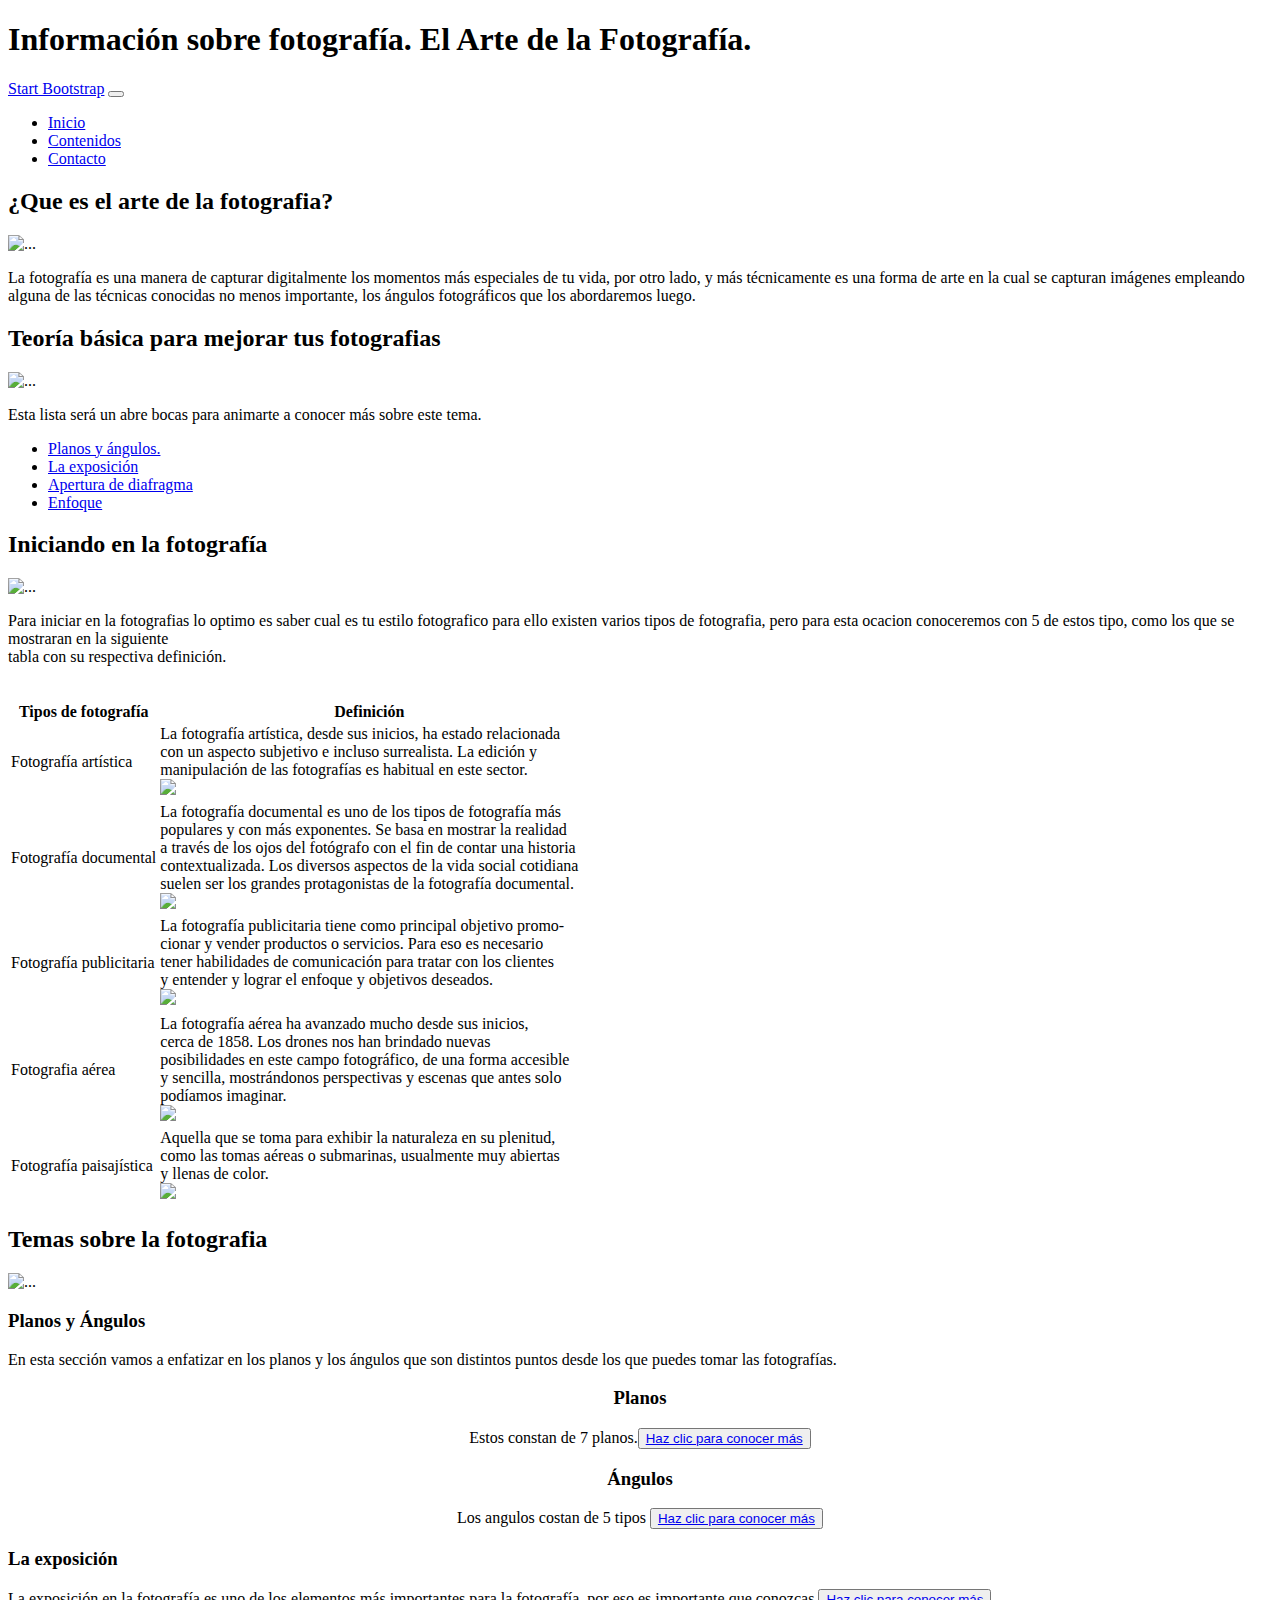
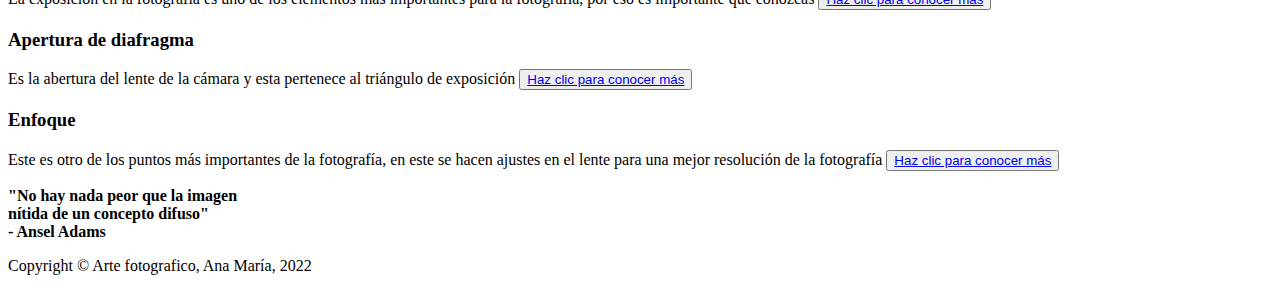
==== about.html @ 43705670 "Add files via upload" ====
<!DOCTYPE html>
<html lang="en">
    <head>
        <meta charset="utf-8" />
        <meta name="viewport" content="width=device-width, initial-scale=1, shrink-to-fit=no" />
        <meta name="description" content="" />
        <meta name="author" content="" />
        <title>Artística</title>
        <link rel="icon" type="image/x-icon" href="assets/favicon.ico" />
        <!-- Font Awesome icons (free version)-->
        <script src="https://use.fontawesome.com/releases/v6.1.0/js/all.js" crossorigin="anonymous"></script>
        <!-- Google fonts-->
        <link href="https://fonts.googleapis.com/css?family=Raleway:100,100i,200,200i,300,300i,400,400i,500,500i,600,600i,700,700i,800,800i,900,900i" rel="stylesheet" />
        <link href="https://fonts.googleapis.com/css?family=Lora:400,400i,700,700i" rel="stylesheet" />
        <!-- Core theme CSS (includes Bootstrap)-->
        <link href="css/styles.css" rel="stylesheet" />
    </head>
    <body>
        <header>
            <h1 class="site-heading text-center text-faded d-none d-lg-block">
                <span class="site-heading-upper text-primary mb-3">Información sobre fotografía.</span>
                <span class="site-heading-lower">El Arte de la Fotografía.</span>
            </h1>
        </header>
        <!-- Navigation-->
        <nav class="navbar navbar-expand-lg navbar-dark py-lg-4" id="mainNav">
            <div class="container">
                <a class="navbar-brand text-uppercase fw-bold d-lg-none" href="index.html">Start Bootstrap</a>
                <button class="navbar-toggler" type="button" data-bs-toggle="collapse" data-bs-target="#navbarSupportedContent" aria-controls="navbarSupportedContent" aria-expanded="false" aria-label="Toggle navigation"><span class="navbar-toggler-icon"></span></button>
                <div class="collapse navbar-collapse" id="navbarSupportedContent">
                    <ul class="navbar-nav mx-auto">
                        <li class="nav-item px-lg-4"><a class="nav-link text-uppercase" href="index.html">Inicio</a></li>
                        <li class="nav-item px-lg-4"><a class="nav-link text-uppercase" href="about.html">Contenidos</a></li>
                        <li class="nav-item px-lg-4"><a class="nav-link text-uppercase" href="products.html">Contacto</a></li>
                        
                    </ul>
                </div>
            </div>
        </nav>
        <section class="page-section">
            <div class="container">
                <div class="product-item">
                    <div class="product-item-title d-flex">
                        <div class="bg-faded p-5 d-flex ms-auto rounded">
                            <h2 class="section-heading mb-0">
                                <span class="section-heading-upper">¿Que es el arte de la fotografia?</span>
                        
                            </h2>
                        </div>
                    </div>
                    <img class="product-item-img mx-auto d-flex rounded img-fluid mb-3 mb-lg-0" src="assets/img/fotografia artistica.jpg" alt="..." />
                    <div class="product-item-description d-flex me-auto">
                        <div class="bg-faded p-5 rounded"><p class="mb-0">La fotografía es una manera de capturar digitalmente los momentos
                            más especiales de tu vida, por otro lado, y más técnicamente es una forma de arte en la cual se
                            capturan imágenes empleando alguna de las técnicas conocidas no menos importante, los ángulos
                            fotográficos que los abordaremos luego.</p></div>
                    </div>
                </div>
            </div>
        </section>
        <section class="page-section">
            <div class="container">
                <div class="product-item">
                    <div class="product-item-title d-flex">
                        <div class="bg-faded p-5 d-flex me-auto rounded">
                            <h2 class="section-heading mb-0">
                                <span class="section-heading-upper">Teoría básica para mejorar tus fotografias </span>
                             
                            </h2>
                        </div>
                    </div>
                    <img class="product-item-img mx-auto d-flex rounded img-fluid mb-3 mb-lg-0" src="assets/img/products-4.jpg" width="1000" alt="..." />
                    <div class="product-item-description d-flex ms-auto">
                        <div class="bg-faded p-5 rounded"><p class="mb-0"><p class="contenido" id="lista"> Esta lista será un abre bocas para animarte a conocer más sobre este tema.
                            <ul>
                                <li> <a href="#webplanosyangulos">Planos y ángulos.</a></li>
                                <li><a href="#expo">La exposición </a></li>
                                <li> <a href="#Apertura">Apertura de diafragma</a></li>
                                <li><a href="#Enfoque">Enfoque </a></li>
                            </ul></p></div>
                    </div>
                </div>
            </div>
        </section>
        <section class="page-section">
            <div class="container">
                <div class="product-item">
                    <div class="product-item-title d-flex">
                        <div class="bg-faded p-5 d-flex ms-auto rounded">
                            <h2 class="section-heading mb-0">
                                <span class="section-heading-upper">Iniciando en la fotografía</span>
                                
                            </h2>
                        </div>
                    </div>
                    <img class="product-item-img mx-auto d-flex rounded img-fluid mb-3 mb-lg-0" src="assets/img/fotografia paisajística.jpg" width="1000" alt="..." />
                    <div class="product-item-description d-flex me-auto">
                        <div class="bg-faded p-5 rounded"><p class="mb-0">Para iniciar en la fotografias lo optimo es saber cual es tu estilo
                            fotografico para ello existen varios tipos de fotografia, pero para esta ocacion conoceremos con 5 de estos tipo, como los
                            que se mostraran en la siguiente <br> tabla con su respectiva definición.</p>  <br>
                         
                             
                                 <table>
                                <tr>
                                    <th>Tipos de fotografía </th>
                                    <th>Definición</th>
                                </tr>
                                <tr>
                                    <td class="tabla ">Fotografía artística</td>
                                    <td>La fotografía artística, desde sus inicios, ha estado relacionada<br> con un aspecto
                                        subjetivo e
                                        incluso surrealista. La edición y <br>manipulación de las fotografías es habitual en este
                                        sector.<br>
            
                                        <img src="assets/img/fotografia artistica.jpg" width="100" > 
                                    </td>
                                </tr>
                                <tr>
                                    <td class="tabla ">Fotografía documental </td>
                                    <td>La fotografía documental es uno de los tipos de fotografía más <br> populares y con más
                                        exponentes. Se basa en mostrar la realidad<br> a través de los ojos del fotógrafo con el fin
                                        de
                                        contar una historia <br>contextualizada. Los diversos aspectos de la vida social
                                        cotidiana<br>
                                        suelen ser los grandes protagonistas de la fotografía documental. <br>
                                        <img src="assets/img/fotografia dpcumnetal.jpg"  width="100"> </td>
                                        
                                </tr>
                                <tr>
                                    <td class="tabla ">Fotografía publicitaria</td>
                                    <td>La fotografía publicitaria tiene como principal objetivo promo-<br>cionar y vender productos
                                        o
                                        servicios. Para eso es necesario <br> tener habilidades de comunicación para tratar con los
                                        clientes <br> y entender y lograr el enfoque y objetivos deseados.<br> 
                                        <img src="assets/img/fotografia  publicitaria.jpg" width="50"> </td>
                                        
                                </tr>
                                <tr></tr>
                                <td class="tabla ">Fotografia aérea</td>
                                <td>La fotografía aérea ha avanzado mucho desde sus inicios, <br>cerca de 1858. Los drones nos han
                                    brindado nuevas<br> posibilidades en este campo fotográfico, de una forma accesible<br> y
                                    sencilla,
                                    mostrándonos perspectivas y escenas que antes solo<br> podíamos imaginar.<br> 
                                    <img src="assets/img/fotografia aérea.jpg"width="120"></td>
                                    
                                </tr>
                                <tr>
                                    <td class="tabla ">Fotografía paisajística</td>
                                    <td>Aquella que se toma para exhibir la naturaleza en su plenitud,<br> como las tomas aéreas o
                                        submarinas, usualmente muy abiertas <br>y llenas de color. <br> 
                                        <img src="assets/img/fotografia paisajística.jpg" width="120"></td>
                                        
                                </tr>
                            </table> 
                    </div>
                </div>
            </div>
        </section>
        <section class="page-section">
            <div class="container">
                <div class="product-item">
                    <div class="product-item-title d-flex">
                        <div class="bg-faded p-5 d-flex ms-auto rounded">
                            <h2 class="section-heading mb-0">
                                <span class="section-heading-upper">Temas sobre la fotografia</span>
                        
                            </h2>
                        </div>
                    </div>
                    <img class="product-item-img mx-auto d-flex rounded img-fluid mb-3 mb-lg-0" src="assets/img/Products-05.jpg" alt="..." />
                    <div class="product-item-description d-flex me-auto">
                        <div class="bg-faded p-5 rounded"><p class="mb-0"><h3 class="titulos" id="webplanosyangulos">Planos y Ángulos</h3>
                            <p >En esta sección vamos a enfatizar en los planos y los ángulos que son distintos puntos
                                desde los que
                                puedes tomar las fotografías.<br> </p>
                            <center>
                                <h3>Planos</h3>
                                <p >Estos constan de 7 planos.<button> <a target="_blank"
                                            href="https://www.dzoom.org.es/el-retrato-fotografico-tipos-de-plano/"> Haz clic para
                                            conocer
                                            más</a></button> </p>
                                </p>
                                <h3> Ángulos</h3>
                                <p> Los angulos costan de 5 tipos <button> <a target="_blank"
                                            href="https://www.google.com/url?sa=i&url=https%3A%2F%2Fwww.xatakafoto.com%2Ftutoriales%2Flos-tipos-de-angulos-en-las-fotografias&psig=AOvVaw0aG4liu4d1VX8VzYtqg7OT&ust=1664654813786000&source=images&cd=vfe&ved=0CAsQjRxqFwoTCJDJ-seovfoCFQAAAAAdAAAAABAd">
                                            Haz clic para conocer más</a></button> </p>
                            </center>
                            <h3 > La exposición </h3>
                            <p >La exposición en la fotografía es uno de los elementos más importantes para la
                                fotografía, por eso es importante que conozcas <button> <a target="_blank"
                                        href="https://capturetheatlas.com/es/que-es-la-exposicion-en-fotografia/#definicion">Haz clic
                                        para
                                        conocer más</a></button></p>
                            <h3 >Apertura de diafragma</h3>
                            <p > Es la abertura del lente de la cámara y esta pertenece al triángulo de exposición <button><a target="_blank"
                                        href="https://capturetheatlas.com/es/que-es-la-apertura-de-diafragma-en-fotografia/"> Haz clic
                                        para
                                        conocer más</a></button></p>
                            <h3>Enfoque</h3>
                            <p>Este es otro de los puntos más importantes de la fotografía, en este se hacen ajustes
                                en el lente para una mejor resolución de la fotografía <button><a target="_blank"
                                        href="https://capturetheatlas.com/es/enfoque-en-fotografia/"> Haz clic para conocer
                                        más</a></button> </p></p></div>
                    </div>
                </div>
            </div>
            <aside> <strong>"No hay nada peor que la imagen <br>nítida de un concepto difuso"<br> - Ansel
                Adams</strong>
        </aside>
        <footer class="footer text-faded text-center py-5">
            <div class="container"><p class="m-0 small">Copyright &copy; Arte fotografico, Ana María, 2022</p></div>
        </footer>
        <!-- Bootstrap core JS-->
        <script src="https://cdn.jsdelivr.net/npm/bootstrap@5.1.3/dist/js/bootstrap.bundle.min.js"></script>
        <!-- Core theme JS-->
        <script src="js/scripts.js"></script>
    </body>
</html>
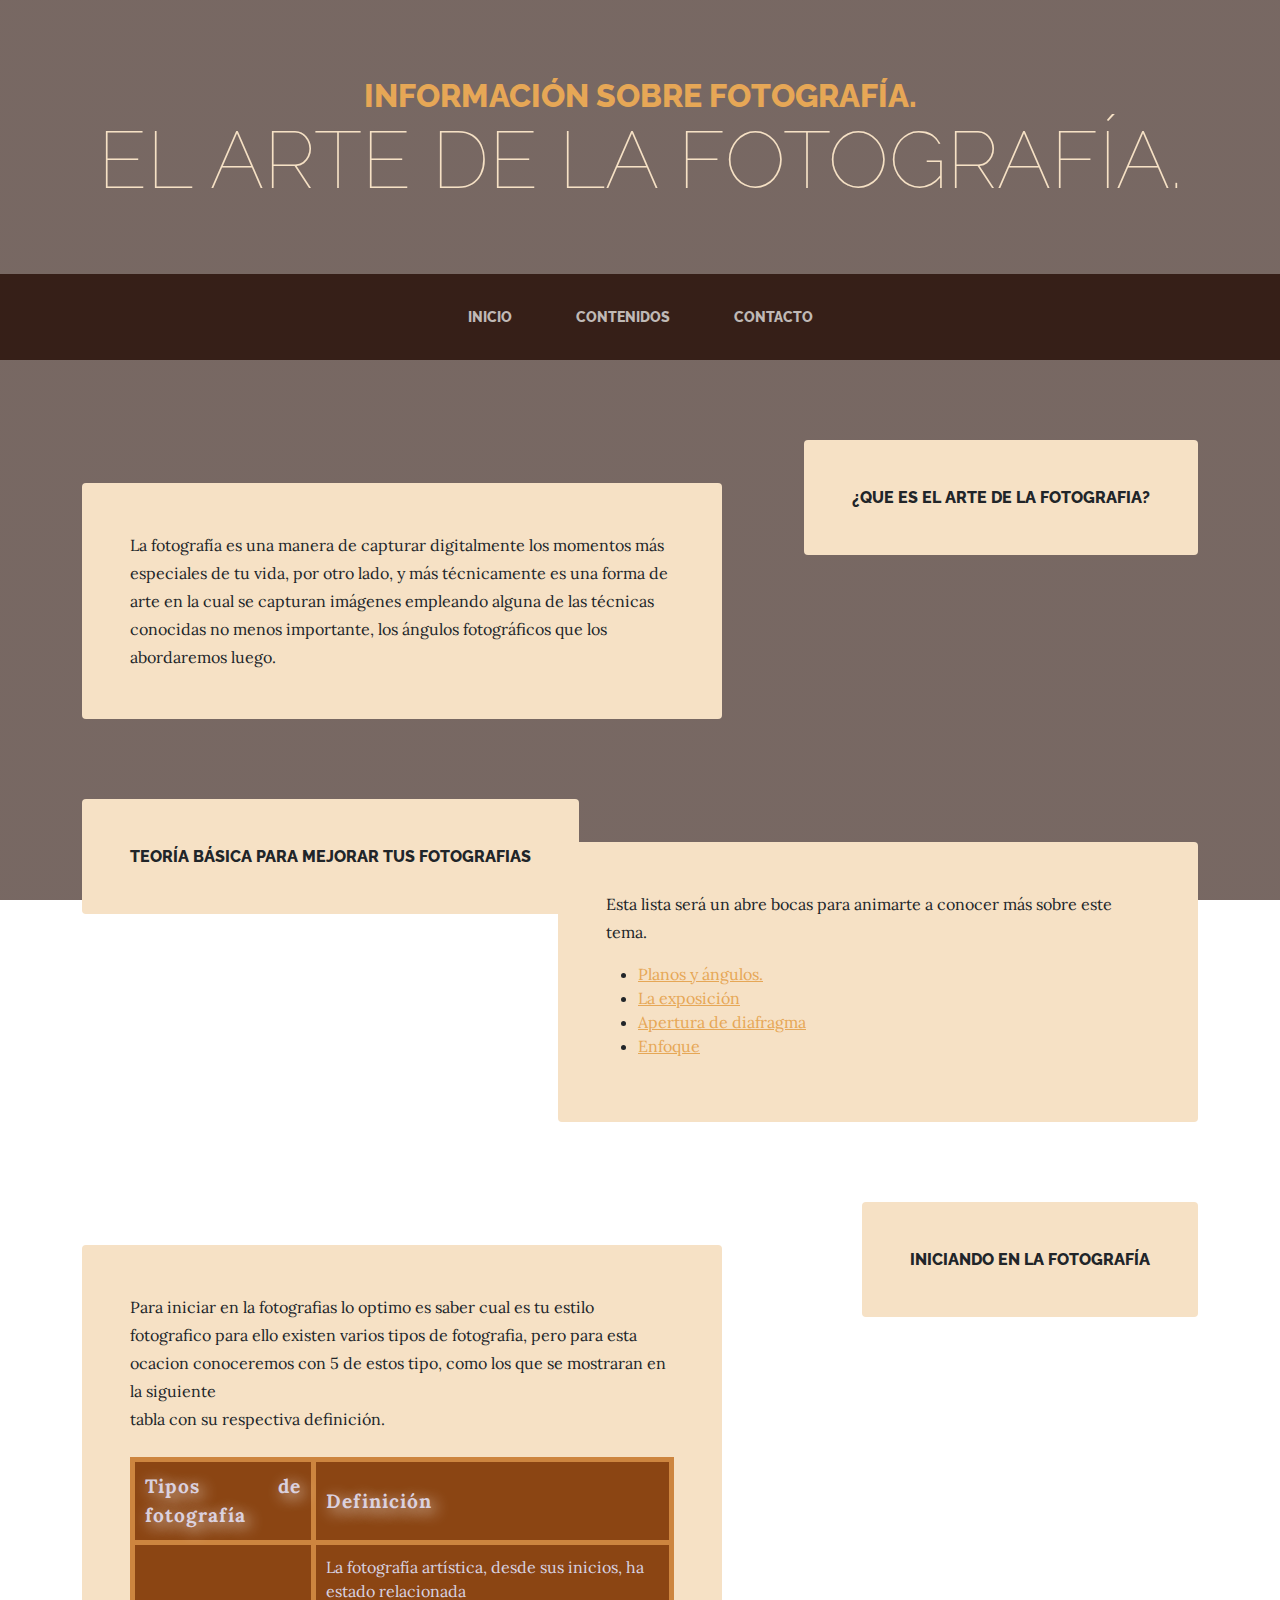
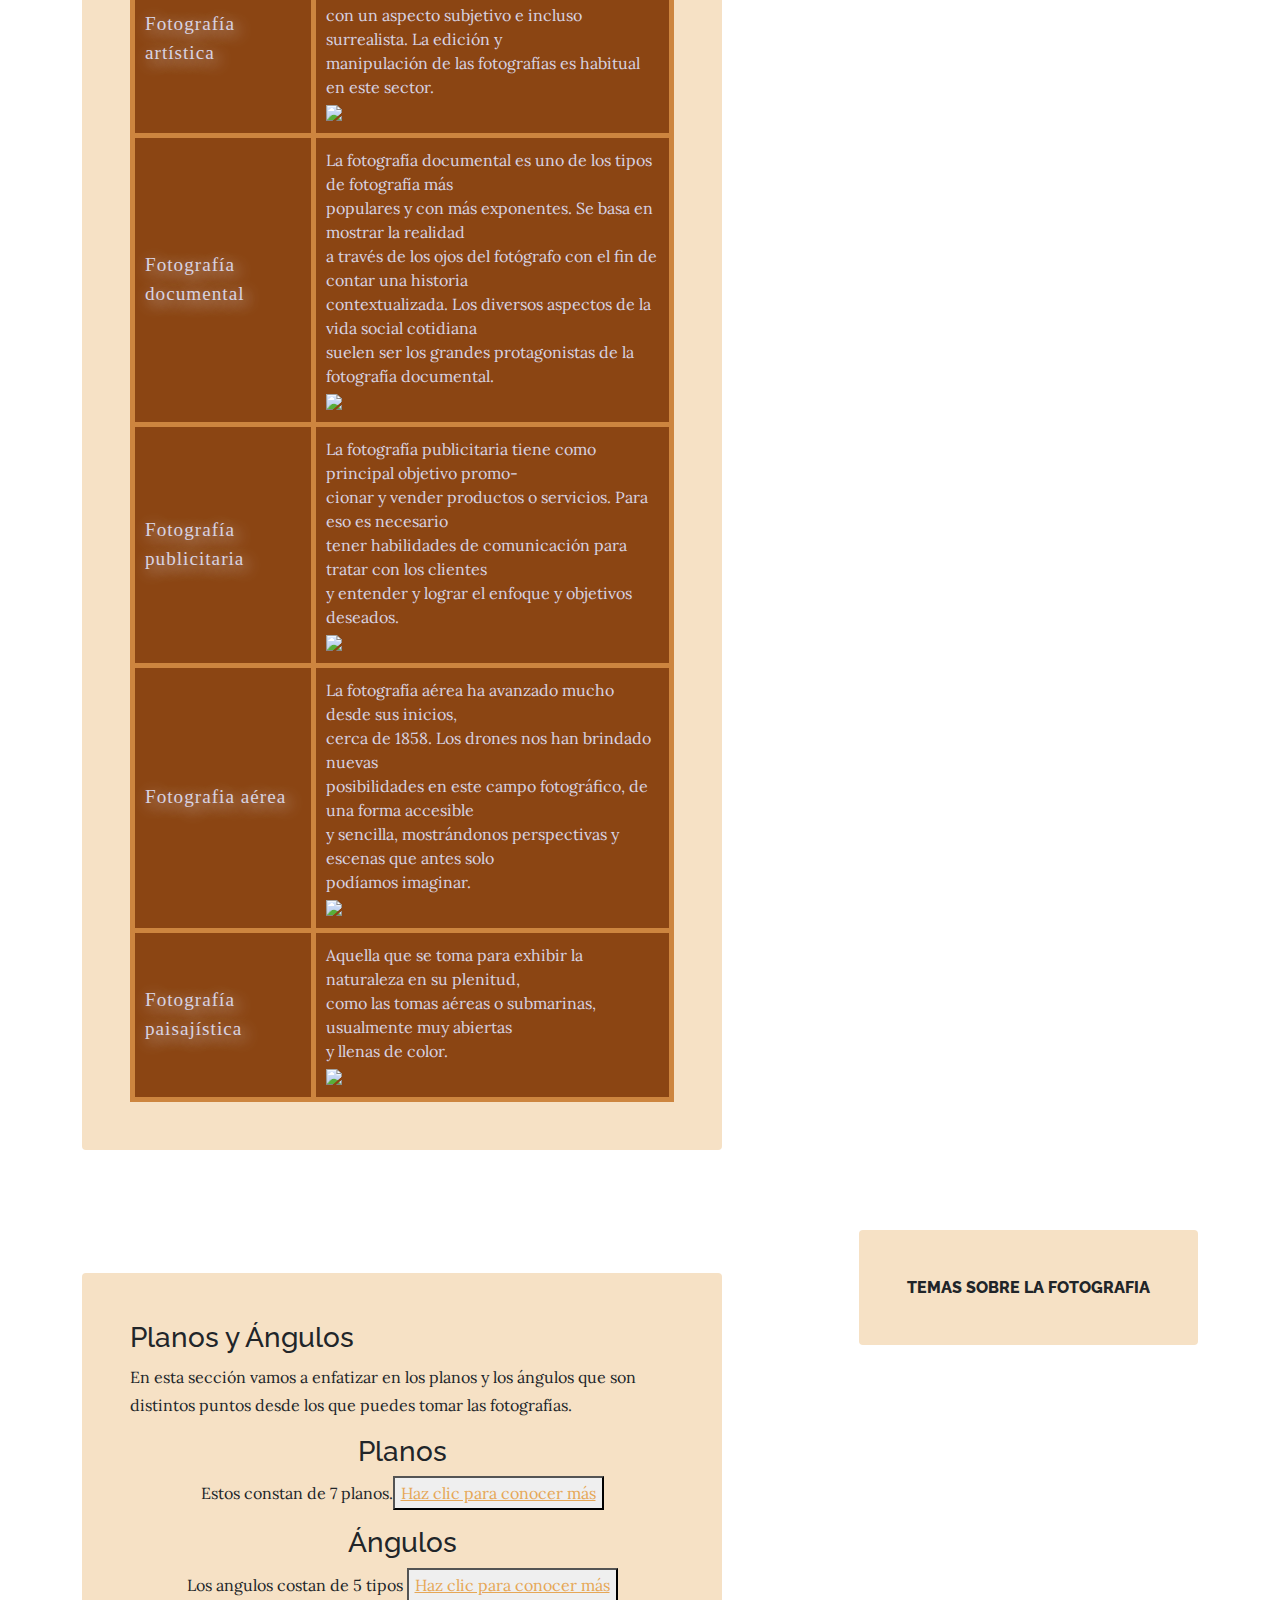
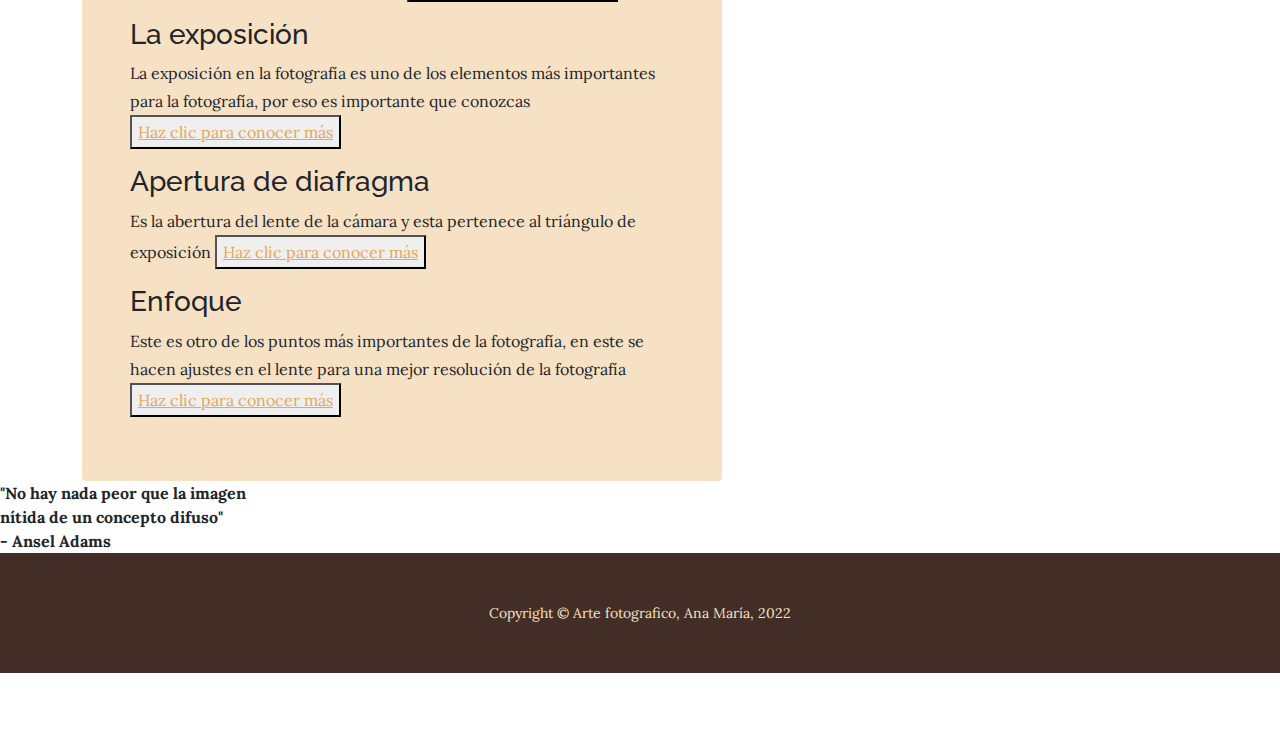
==== commit ab930b3c: "Update about.html" ====
--- a/about.html
+++ b/about.html
@@ -13,7 +13,7 @@
         <link href="https://fonts.googleapis.com/css?family=Raleway:100,100i,200,200i,300,300i,400,400i,500,500i,600,600i,700,700i,800,800i,900,900i" rel="stylesheet" />
         <link href="https://fonts.googleapis.com/css?family=Lora:400,400i,700,700i" rel="stylesheet" />
         <!-- Core theme CSS (includes Bootstrap)-->
-        <link href="css/styles.css" rel="stylesheet" />
+        <link rel="stylesheet" href="styles.css" />
     </head>
     <body>
         <header>
@@ -215,4 +215,4 @@
         <!-- Core theme JS-->
         <script src="js/scripts.js"></script>
     </body>
-</html>+</html>
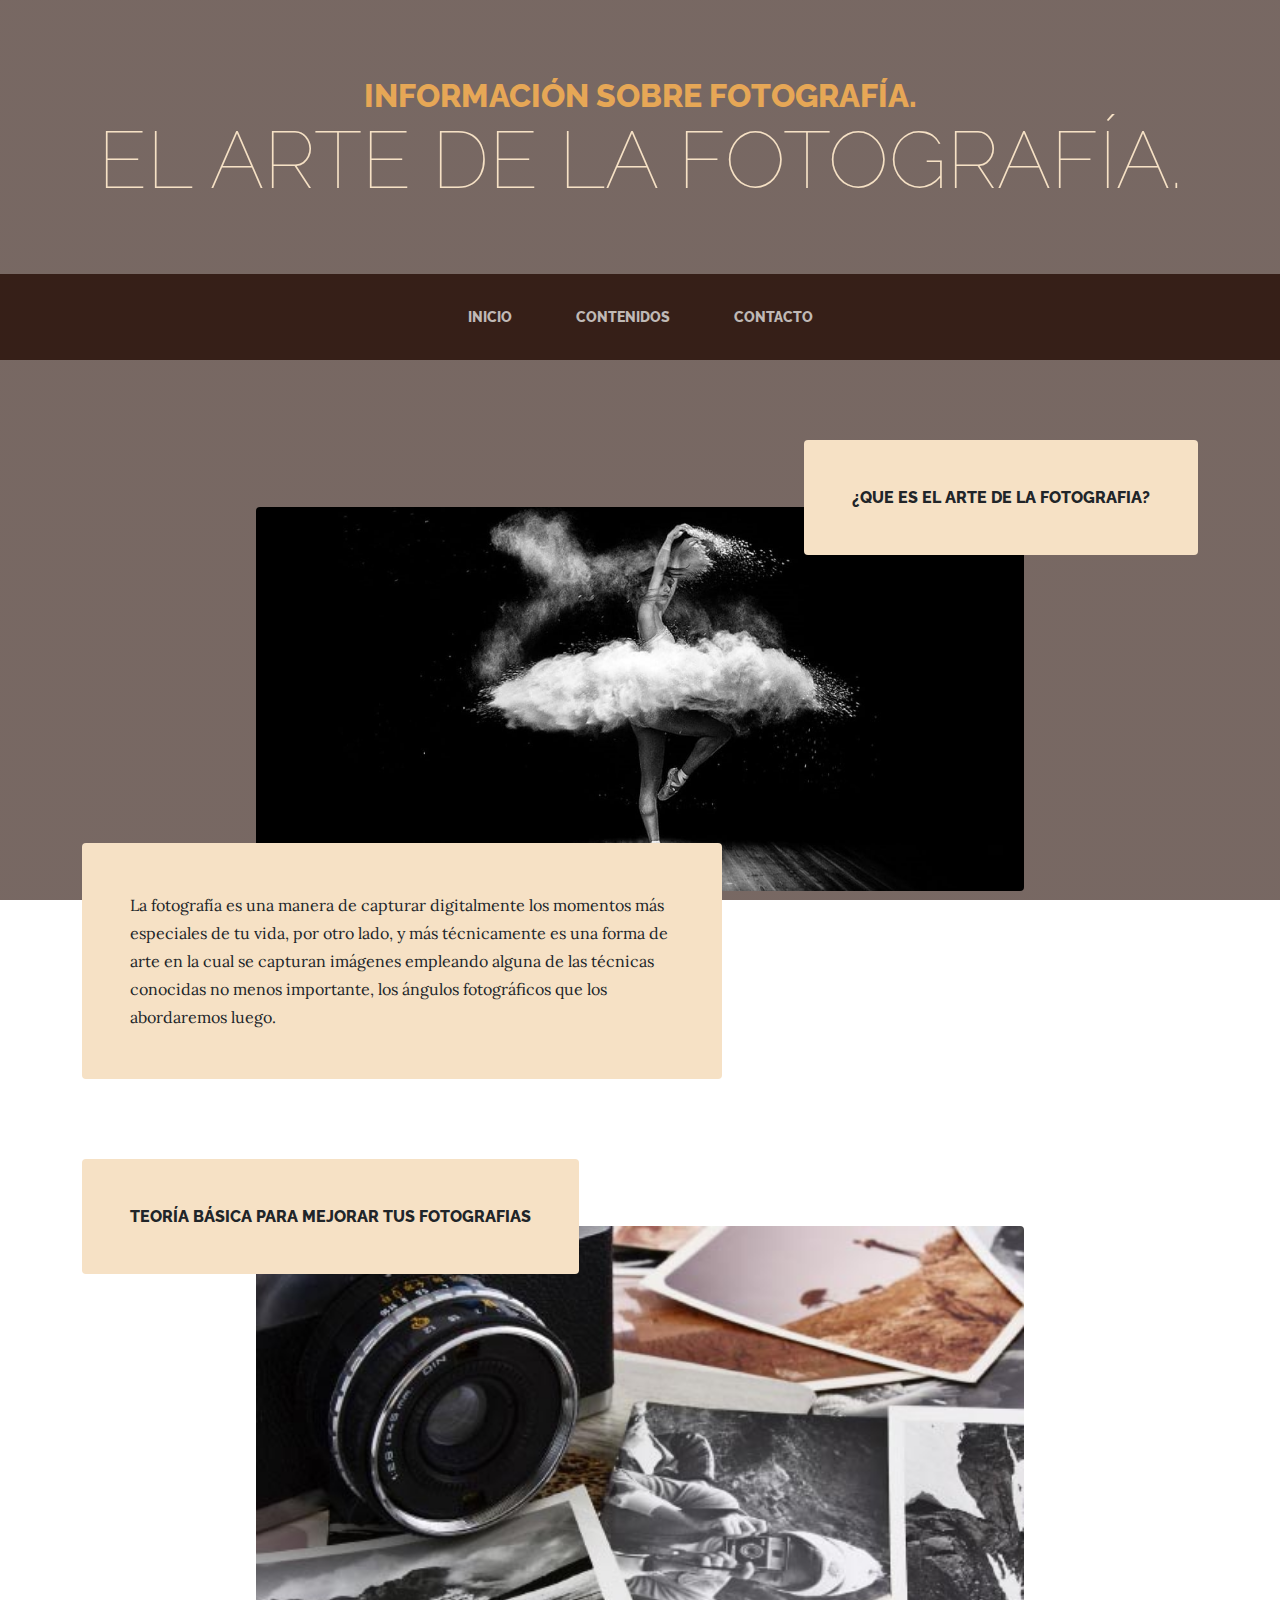
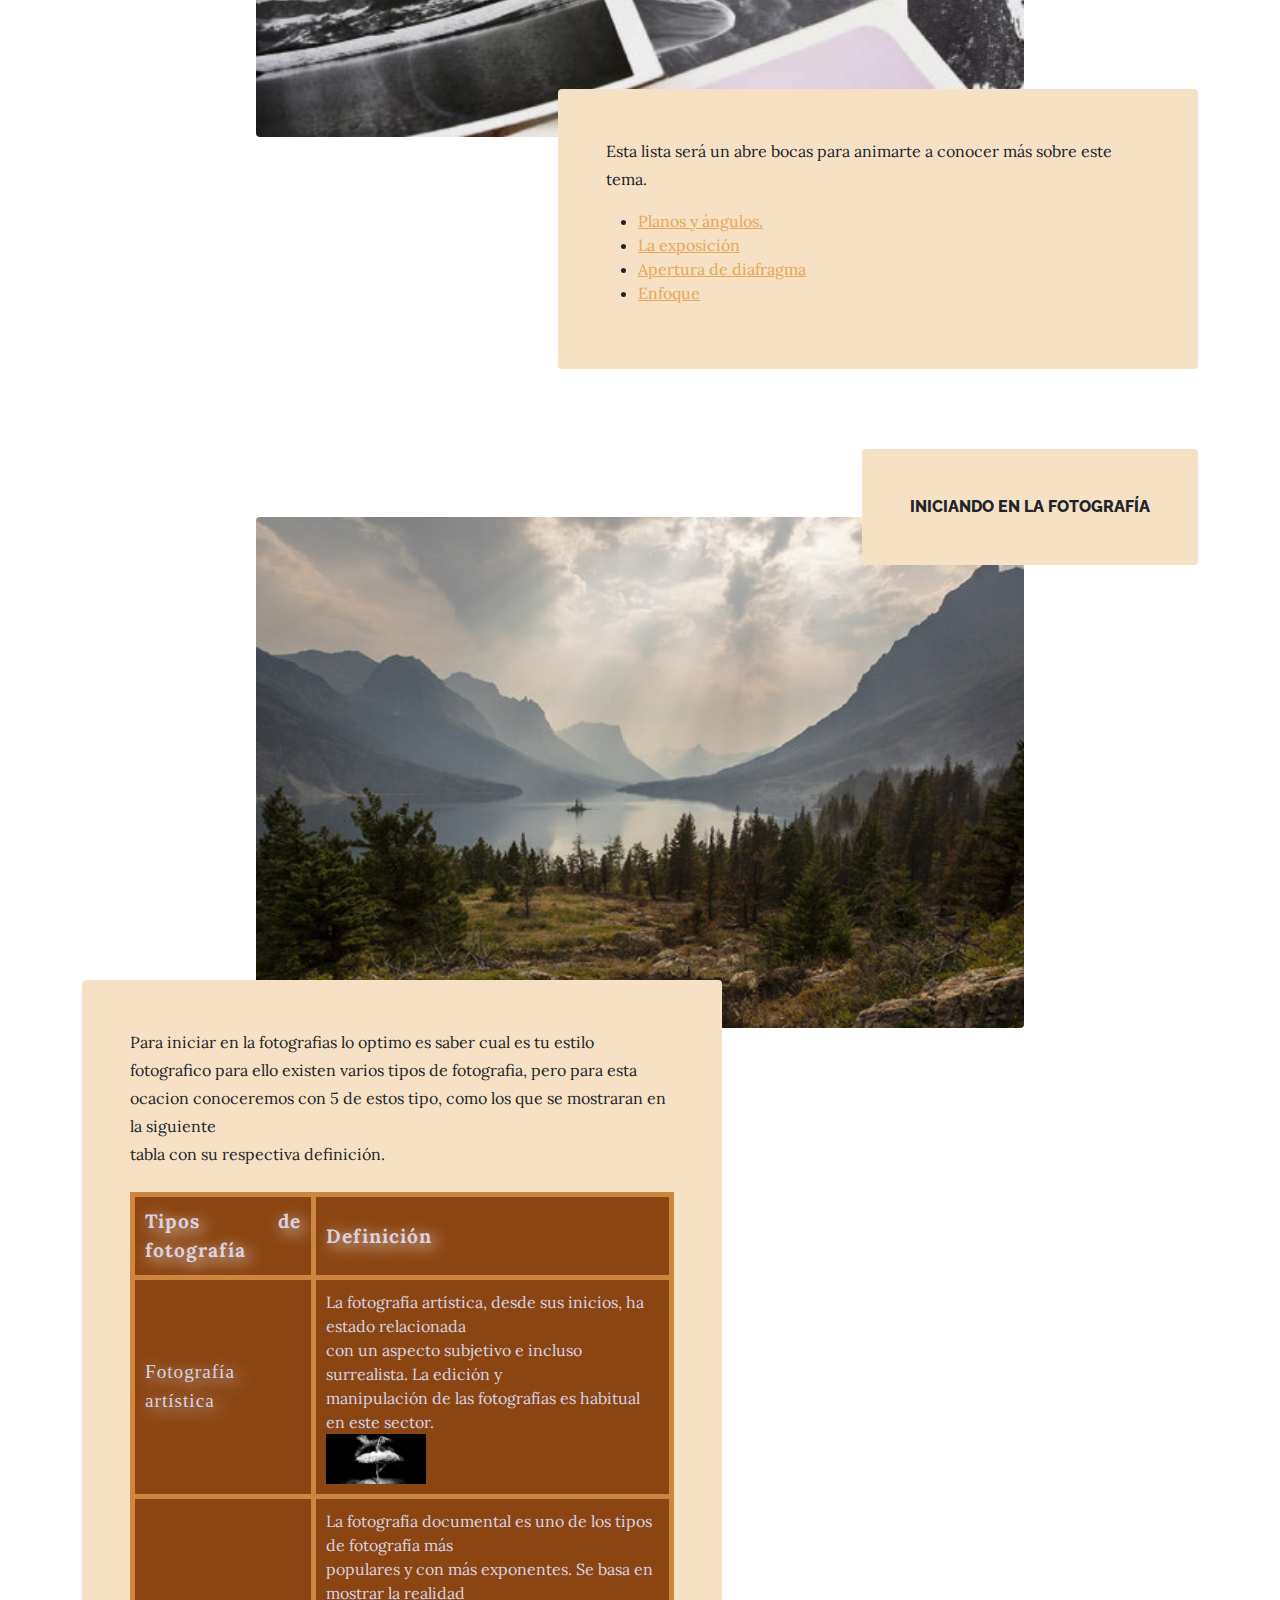
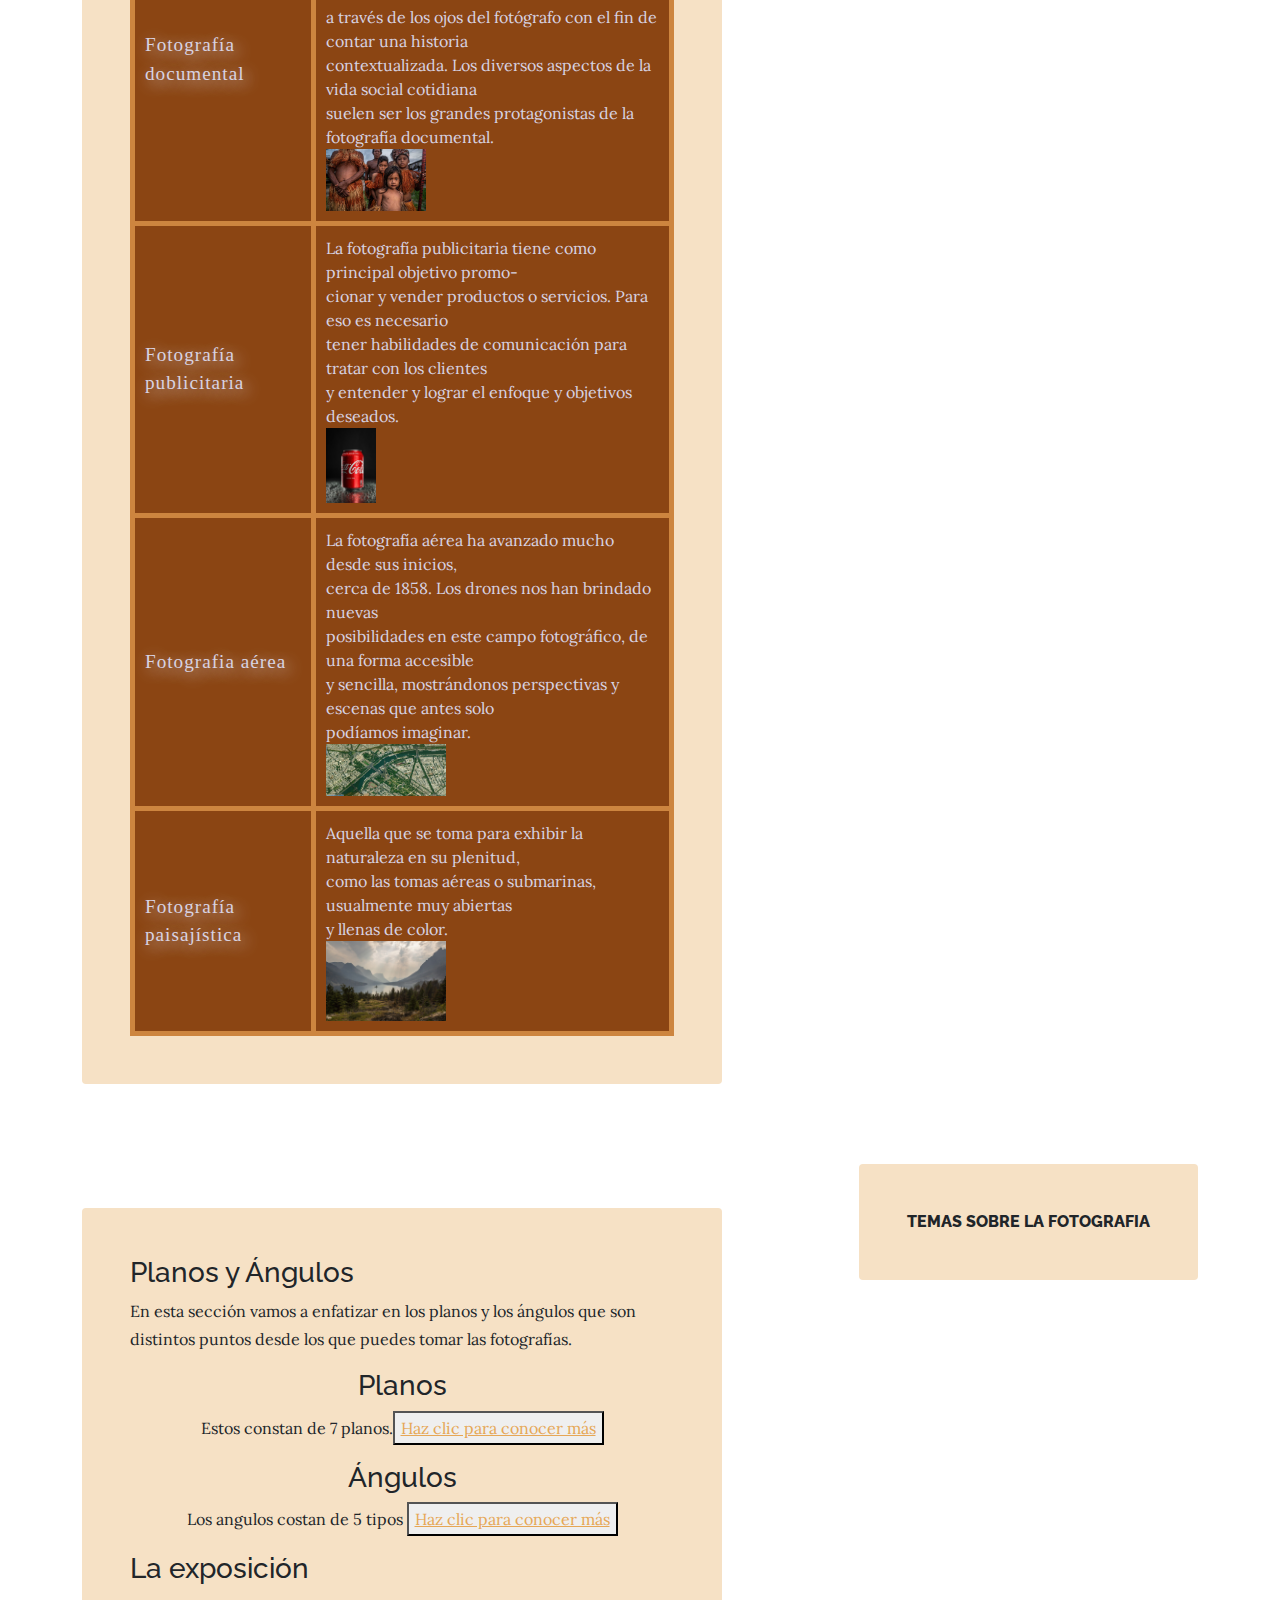
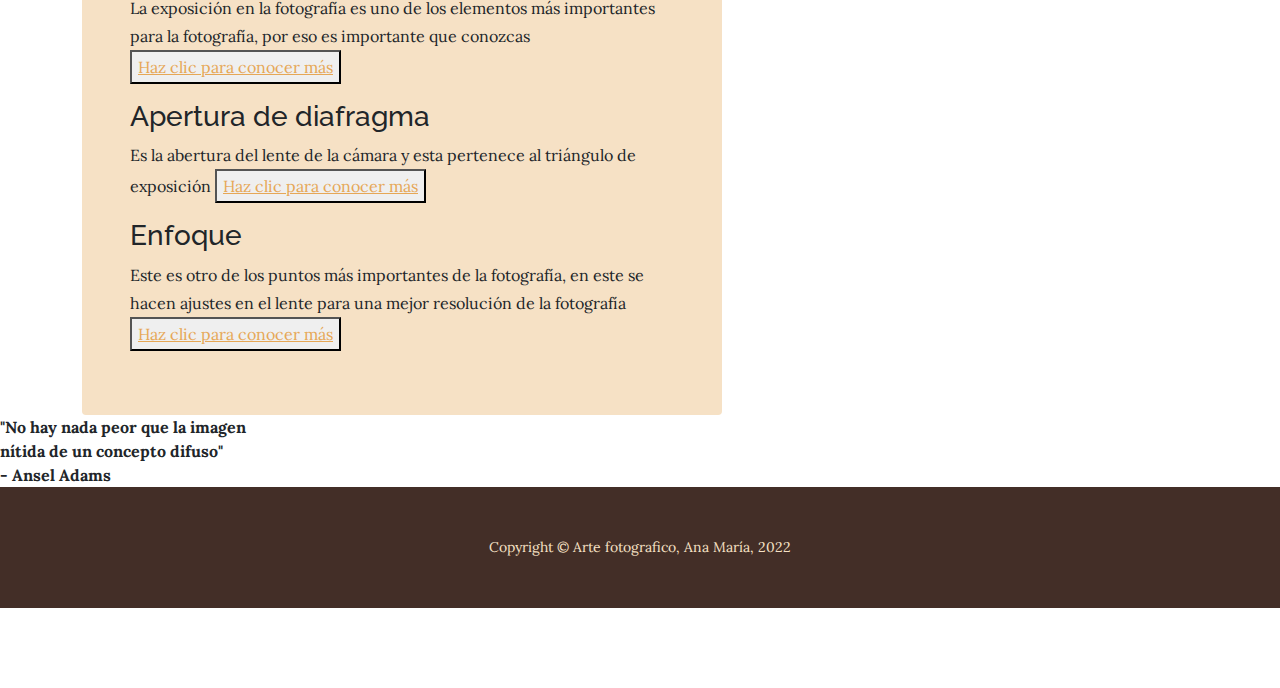
==== commit 9c19cdc4: "Update about.html" ====
--- a/about.html
+++ b/about.html
@@ -6,7 +6,7 @@
         <meta name="description" content="" />
         <meta name="author" content="" />
         <title>Artística</title>
-        <link rel="icon" type="image/x-icon" href="assets/favicon.ico" />
+        <link rel="icon" type="image/x-icon" href="favicon.ico" />
         <!-- Font Awesome icons (free version)-->
         <script src="https://use.fontawesome.com/releases/v6.1.0/js/all.js" crossorigin="anonymous"></script>
         <!-- Google fonts-->
@@ -48,7 +48,7 @@
                             </h2>
                         </div>
                     </div>
-                    <img class="product-item-img mx-auto d-flex rounded img-fluid mb-3 mb-lg-0" src="assets/img/fotografia artistica.jpg" alt="..." />
+                    <img class="product-item-img mx-auto d-flex rounded img-fluid mb-3 mb-lg-0" src="fotografia artistica.jpg" alt="..." />
                     <div class="product-item-description d-flex me-auto">
                         <div class="bg-faded p-5 rounded"><p class="mb-0">La fotografía es una manera de capturar digitalmente los momentos
                             más especiales de tu vida, por otro lado, y más técnicamente es una forma de arte en la cual se
@@ -69,7 +69,7 @@
                             </h2>
                         </div>
                     </div>
-                    <img class="product-item-img mx-auto d-flex rounded img-fluid mb-3 mb-lg-0" src="assets/img/products-4.jpg" width="1000" alt="..." />
+                    <img class="product-item-img mx-auto d-flex rounded img-fluid mb-3 mb-lg-0" src="products-4.jpg" width="1000" alt="..." />
                     <div class="product-item-description d-flex ms-auto">
                         <div class="bg-faded p-5 rounded"><p class="mb-0"><p class="contenido" id="lista"> Esta lista será un abre bocas para animarte a conocer más sobre este tema.
                             <ul>
@@ -93,7 +93,7 @@
                             </h2>
                         </div>
                     </div>
-                    <img class="product-item-img mx-auto d-flex rounded img-fluid mb-3 mb-lg-0" src="assets/img/fotografia paisajística.jpg" width="1000" alt="..." />
+                    <img class="product-item-img mx-auto d-flex rounded img-fluid mb-3 mb-lg-0" src="fotografia paisajística.jpg" width="1000" alt="..." />
                     <div class="product-item-description d-flex me-auto">
                         <div class="bg-faded p-5 rounded"><p class="mb-0">Para iniciar en la fotografias lo optimo es saber cual es tu estilo
                             fotografico para ello existen varios tipos de fotografia, pero para esta ocacion conoceremos con 5 de estos tipo, como los
@@ -112,7 +112,7 @@
                                         incluso surrealista. La edición y <br>manipulación de las fotografías es habitual en este
                                         sector.<br>
             
-                                        <img src="assets/img/fotografia artistica.jpg" width="100" > 
+                                        <img src="fotografia artistica.jpg" width="100" > 
                                     </td>
                                 </tr>
                                 <tr>
@@ -123,7 +123,7 @@
                                         contar una historia <br>contextualizada. Los diversos aspectos de la vida social
                                         cotidiana<br>
                                         suelen ser los grandes protagonistas de la fotografía documental. <br>
-                                        <img src="assets/img/fotografia dpcumnetal.jpg"  width="100"> </td>
+                                        <img src="fotografia dpcumnetal.jpg"  width="100"> </td>
                                         
                                 </tr>
                                 <tr>
@@ -132,7 +132,7 @@
                                         o
                                         servicios. Para eso es necesario <br> tener habilidades de comunicación para tratar con los
                                         clientes <br> y entender y lograr el enfoque y objetivos deseados.<br> 
-                                        <img src="assets/img/fotografia  publicitaria.jpg" width="50"> </td>
+                                        <img src="fotografia  publicitaria.jpg" width="50"> </td>
                                         
                                 </tr>
                                 <tr></tr>
@@ -141,14 +141,14 @@
                                     brindado nuevas<br> posibilidades en este campo fotográfico, de una forma accesible<br> y
                                     sencilla,
                                     mostrándonos perspectivas y escenas que antes solo<br> podíamos imaginar.<br> 
-                                    <img src="assets/img/fotografia aérea.jpg"width="120"></td>
+                                    <img src="fotografia aérea.jpg"width="120"></td>
                                     
                                 </tr>
                                 <tr>
                                     <td class="tabla ">Fotografía paisajística</td>
                                     <td>Aquella que se toma para exhibir la naturaleza en su plenitud,<br> como las tomas aéreas o
                                         submarinas, usualmente muy abiertas <br>y llenas de color. <br> 
-                                        <img src="assets/img/fotografia paisajística.jpg" width="120"></td>
+                                        <img src="fotografia paisajística.jpg" width="120"></td>
                                         
                                 </tr>
                             </table> 
@@ -213,6 +213,6 @@
         <!-- Bootstrap core JS-->
         <script src="https://cdn.jsdelivr.net/npm/bootstrap@5.1.3/dist/js/bootstrap.bundle.min.js"></script>
         <!-- Core theme JS-->
-        <script src="js/scripts.js"></script>
+        <script src="scripts.js"></script>
     </body>
 </html>
